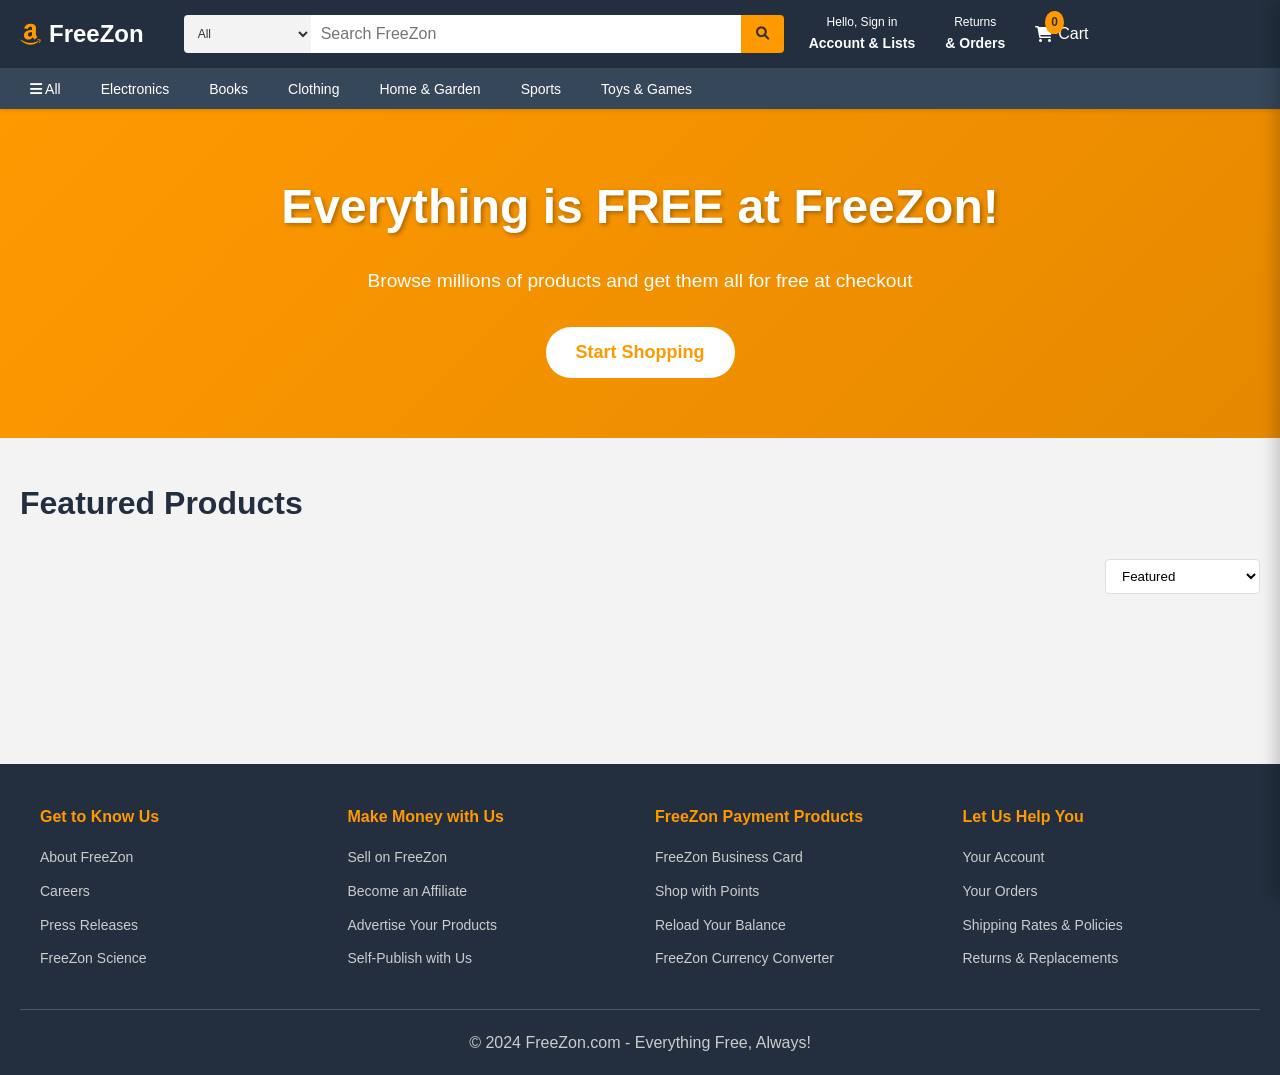
==== index.html @ 608e71ea "Create FreeZon e-commerce site with dynamic product catalog and cart functionality Co-authored-by: s" ====
<!DOCTYPE html>
<html lang="en">
<head>
    <meta charset="UTF-8">
    <meta name="viewport" content="width=device-width, initial-scale=1.0">
    <title>FreeZon - Everything Free Store</title>
    <link rel="stylesheet" href="styles.css">
    <link href="https://cdnjs.cloudflare.com/ajax/libs/font-awesome/6.0.0/css/all.min.css" rel="stylesheet">
</head>
<body>
    <!-- Header -->
    <header class="header">
        <div class="header-top">
            <div class="logo">
                <i class="fab fa-amazon"></i>
                <span>FreeZon</span>
            </div>
            
            <div class="search-bar">
                <select class="search-category">
                    <option value="all">All</option>
                    <option value="electronics">Electronics</option>
                    <option value="books">Books</option>
                    <option value="clothing">Clothing</option>
                    <option value="home">Home & Garden</option>
                </select>
                <input type="text" placeholder="Search FreeZon" id="searchInput">
                <button class="search-btn"><i class="fas fa-search"></i></button>
            </div>

            <div class="header-actions">
                <div class="account">
                    <span class="small-text">Hello, Sign in</span>
                    <span class="bold-text">Account & Lists</span>
                </div>
                <div class="orders">
                    <span class="small-text">Returns</span>
                    <span class="bold-text">& Orders</span>
                </div>
                <div class="cart" onclick="toggleCart()">
                    <i class="fas fa-shopping-cart"></i>
                    <span class="cart-count" id="cartCount">0</span>
                    <span>Cart</span>
                </div>
            </div>
        </div>

        <nav class="navbar">
            <ul>
                <li><a href="#" onclick="filterProducts('all')"><i class="fas fa-bars"></i> All</a></li>
                <li><a href="#" onclick="filterProducts('electronics')">Electronics</a></li>
                <li><a href="#" onclick="filterProducts('books')">Books</a></li>
                <li><a href="#" onclick="filterProducts('clothing')">Clothing</a></li>
                <li><a href="#" onclick="filterProducts('home')">Home & Garden</a></li>
                <li><a href="#" onclick="filterProducts('sports')">Sports</a></li>
                <li><a href="#" onclick="filterProducts('toys')">Toys & Games</a></li>
            </ul>
        </nav>
    </header>

    <!-- Hero Banner -->
    <section class="hero">
        <div class="hero-content">
            <h1>Everything is FREE at FreeZon!</h1>
            <p>Browse millions of products and get them all for free at checkout</p>
            <button class="cta-button" onclick="scrollToProducts()">Start Shopping</button>
        </div>
    </section>

    <!-- Products Section -->
    <main class="main-content">
        <div class="container">
            <h2>Featured Products</h2>
            
            <div class="filters">
                <select id="sortBy" onchange="sortProducts()">
                    <option value="featured">Featured</option>
                    <option value="price-low">Price: Low to High</option>
                    <option value="price-high">Price: High to Low</option>
                    <option value="rating">Customer Rating</option>
                </select>
            </div>

            <div class="products-grid" id="productsGrid">
                <!-- Products will be dynamically loaded here -->
            </div>
        </div>
    </main>

    <!-- Shopping Cart Sidebar -->
    <div class="cart-sidebar" id="cartSidebar">
        <div class="cart-header">
            <h3>Shopping Cart</h3>
            <button class="close-cart" onclick="toggleCart()"><i class="fas fa-times"></i></button>
        </div>
        <div class="cart-items" id="cartItems">
            <!-- Cart items will be displayed here -->
        </div>
        <div class="cart-footer">
            <div class="cart-total">
                <span>Total: <span id="cartTotal">$0.00</span></span>
                <span class="free-badge">FREE at checkout!</span>
            </div>
            <button class="checkout-btn" onclick="checkout()">Proceed to FREE Checkout</button>
        </div>
    </div>

    <!-- Product Modal -->
    <div class="modal" id="productModal">
        <div class="modal-content">
            <span class="close" onclick="closeModal()">&times;</span>
            <div class="modal-body" id="modalBody">
                <!-- Product details will be loaded here -->
            </div>
        </div>
    </div>

    <!-- Checkout Modal -->
    <div class="modal" id="checkoutModal">
        <div class="modal-content">
            <span class="close" onclick="closeCheckoutModal()">&times;</span>
            <div class="checkout-content">
                <h2>FREE Checkout - Order Confirmation</h2>
                <div class="order-summary" id="orderSummary">
                    <!-- Order details will be displayed here -->
                </div>
                <div class="shipping-info">
                    <h3>Shipping Information</h3>
                    <p><strong>Shipping:</strong> FREE (2-Day Prime Delivery)</p>
                    <p><strong>Address:</strong> 123 Free Street, Freetown, FS 12345</p>
                </div>
                <div class="payment-info">
                    <h3>Payment Information</h3>
                    <p><strong>Payment Method:</strong> FreeZon Credit (Unlimited Balance)</p>
                    <p><strong>Total Charged:</strong> <span class="free-price">$0.00</span></p>
                </div>
                <button class="place-order-btn" onclick="placeOrder()">Place Your FREE Order</button>
            </div>
        </div>
    </div>

    <!-- Success Modal -->
    <div class="modal" id="successModal">
        <div class="modal-content">
            <div class="success-content">
                <i class="fas fa-check-circle success-icon"></i>
                <h2>Order Placed Successfully!</h2>
                <p>Your FREE order has been confirmed and will be delivered within 2 days.</p>
                <p><strong>Order #:</strong> <span id="orderNumber"></span></p>
                <button class="continue-shopping-btn" onclick="closeSuccessModal()">Continue Shopping</button>
            </div>
        </div>
    </div>

    <!-- Footer -->
    <footer class="footer">
        <div class="footer-content">
            <div class="footer-section">
                <h4>Get to Know Us</h4>
                <ul>
                    <li><a href="#">About FreeZon</a></li>
                    <li><a href="#">Careers</a></li>
                    <li><a href="#">Press Releases</a></li>
                    <li><a href="#">FreeZon Science</a></li>
                </ul>
            </div>
            <div class="footer-section">
                <h4>Make Money with Us</h4>
                <ul>
                    <li><a href="#">Sell on FreeZon</a></li>
                    <li><a href="#">Become an Affiliate</a></li>
                    <li><a href="#">Advertise Your Products</a></li>
                    <li><a href="#">Self-Publish with Us</a></li>
                </ul>
            </div>
            <div class="footer-section">
                <h4>FreeZon Payment Products</h4>
                <ul>
                    <li><a href="#">FreeZon Business Card</a></li>
                    <li><a href="#">Shop with Points</a></li>
                    <li><a href="#">Reload Your Balance</a></li>
                    <li><a href="#">FreeZon Currency Converter</a></li>
                </ul>
            </div>
            <div class="footer-section">
                <h4>Let Us Help You</h4>
                <ul>
                    <li><a href="#">Your Account</a></li>
                    <li><a href="#">Your Orders</a></li>
                    <li><a href="#">Shipping Rates & Policies</a></li>
                    <li><a href="#">Returns & Replacements</a></li>
                </ul>
            </div>
        </div>
        <div class="footer-bottom">
            <p>&copy; 2024 FreeZon.com - Everything Free, Always!</p>
        </div>
    </footer>

    <script src="script.js"></script>
</body>
</html>
---- styles.css ----
* {
    margin: 0;
    padding: 0;
    box-sizing: border-box;
}

body {
    font-family: 'Amazon Ember', Arial, sans-serif;
    background-color: #f3f3f3;
    color: #333;
    line-height: 1.6;
}

/* Header Styles */
.header {
    background-color: #232F3E;
    color: white;
    position: sticky;
    top: 0;
    z-index: 1000;
    box-shadow: 0 2px 4px rgba(0,0,0,0.1);
}

.header-top {
    display: flex;
    align-items: center;
    padding: 8px 20px;
    max-width: 1500px;
    margin: 0 auto;
}

.logo {
    display: flex;
    align-items: center;
    font-size: 24px;
    font-weight: bold;
    margin-right: 20px;
    cursor: pointer;
}

.logo i {
    margin-right: 8px;
    color: #FF9900;
}

.search-bar {
    display: flex;
    flex: 1;
    margin: 0 20px;
    max-width: 600px;
}

.search-category {
    background-color: #f3f3f3;
    color: #333;
    border: none;
    padding: 10px;
    border-radius: 4px 0 0 4px;
    font-size: 12px;
    cursor: pointer;
}

#searchInput {
    flex: 1;
    padding: 10px;
    border: none;
    font-size: 16px;
}

.search-btn {
    background-color: #FF9900;
    border: none;
    padding: 10px 15px;
    border-radius: 0 4px 4px 0;
    cursor: pointer;
    color: #333;
}

.search-btn:hover {
    background-color: #e68900;
}

.header-actions {
    display: flex;
    align-items: center;
    gap: 20px;
}

.account, .orders, .cart {
    cursor: pointer;
    padding: 5px;
    border-radius: 2px;
    transition: background-color 0.2s;
}

.account:hover, .orders:hover, .cart:hover {
    background-color: #485769;
}

.account, .orders {
    text-align: center;
}

.small-text {
    font-size: 12px;
    display: block;
}

.bold-text {
    font-size: 14px;
    font-weight: bold;
    display: block;
}

.cart {
    display: flex;
    align-items: center;
    gap: 5px;
    position: relative;
}

.cart-count {
    background-color: #FF9900;
    color: #333;
    border-radius: 50%;
    padding: 2px 6px;
    font-size: 12px;
    font-weight: bold;
    position: absolute;
    top: -5px;
    left: 15px;
}

/* Navigation */
.navbar {
    background-color: #37475A;
    padding: 8px 20px;
}

.navbar ul {
    display: flex;
    list-style: none;
    max-width: 1500px;
    margin: 0 auto;
    gap: 20px;
}

.navbar a {
    color: white;
    text-decoration: none;
    padding: 5px 10px;
    border-radius: 2px;
    font-size: 14px;
    transition: background-color 0.2s;
}

.navbar a:hover {
    background-color: #485769;
}

/* Hero Section */
.hero {
    background: linear-gradient(135deg, #FF9900, #e68900);
    color: white;
    padding: 60px 20px;
    text-align: center;
}

.hero-content h1 {
    font-size: 3rem;
    margin-bottom: 20px;
    text-shadow: 2px 2px 4px rgba(0,0,0,0.3);
}

.hero-content p {
    font-size: 1.2rem;
    margin-bottom: 30px;
    max-width: 600px;
    margin-left: auto;
    margin-right: auto;
}

.cta-button {
    background-color: white;
    color: #FF9900;
    border: none;
    padding: 15px 30px;
    font-size: 18px;
    font-weight: bold;
    border-radius: 25px;
    cursor: pointer;
    transition: transform 0.2s, box-shadow 0.2s;
}

.cta-button:hover {
    transform: translateY(-2px);
    box-shadow: 0 5px 15px rgba(0,0,0,0.2);
}

/* Main Content */
.main-content {
    padding: 40px 20px;
    max-width: 1500px;
    margin: 0 auto;
}

.container h2 {
    font-size: 2rem;
    margin-bottom: 30px;
    color: #232F3E;
}

.filters {
    margin-bottom: 30px;
    display: flex;
    justify-content: flex-end;
}

#sortBy {
    padding: 8px 12px;
    border: 1px solid #ddd;
    border-radius: 4px;
    background-color: white;
    cursor: pointer;
}

/* Products Grid */
.products-grid {
    display: grid;
    grid-template-columns: repeat(auto-fill, minmax(280px, 1fr));
    gap: 20px;
    margin-bottom: 40px;
}

.product-card {
    background: white;
    border-radius: 8px;
    padding: 20px;
    box-shadow: 0 2px 8px rgba(0,0,0,0.1);
    transition: transform 0.2s, box-shadow 0.2s;
    cursor: pointer;
}

.product-card:hover {
    transform: translateY(-5px);
    box-shadow: 0 5px 20px rgba(0,0,0,0.15);
}

.product-image {
    width: 100%;
    height: 200px;
    object-fit: cover;
    border-radius: 4px;
    margin-bottom: 15px;
}

.product-title {
    font-size: 16px;
    font-weight: 500;
    margin-bottom: 10px;
    color: #232F3E;
    line-height: 1.4;
}

.product-rating {
    display: flex;
    align-items: center;
    margin-bottom: 10px;
    gap: 5px;
}

.stars {
    color: #FF9900;
}

.rating-count {
    color: #666;
    font-size: 14px;
}

.product-price {
    display: flex;
    align-items: center;
    gap: 10px;
    margin-bottom: 15px;
}

.current-price {
    font-size: 20px;
    font-weight: bold;
    color: #B12704;
}

.original-price {
    font-size: 16px;
    color: #666;
    text-decoration: line-through;
}

.free-price {
    font-size: 24px;
    font-weight: bold;
    color: #007600;
}

.add-to-cart {
    width: 100%;
    background-color: #FF9900;
    color: white;
    border: none;
    padding: 10px;
    border-radius: 4px;
    font-size: 14px;
    font-weight: bold;
    cursor: pointer;
    transition: background-color 0.2s;
}

.add-to-cart:hover {
    background-color: #e68900;
}

/* Cart Sidebar */
.cart-sidebar {
    position: fixed;
    top: 0;
    right: -400px;
    width: 400px;
    height: 100vh;
    background: white;
    box-shadow: -5px 0 15px rgba(0,0,0,0.2);
    transition: right 0.3s ease;
    z-index: 2000;
    display: flex;
    flex-direction: column;
}

.cart-sidebar.open {
    right: 0;
}

.cart-header {
    display: flex;
    justify-content: space-between;
    align-items: center;
    padding: 20px;
    border-bottom: 1px solid #ddd;
    background-color: #f8f9fa;
}

.cart-header h3 {
    color: #232F3E;
}

.close-cart {
    background: none;
    border: none;
    font-size: 20px;
    cursor: pointer;
    color: #666;
}

.cart-items {
    flex: 1;
    overflow-y: auto;
    padding: 20px;
}

.cart-item {
    display: flex;
    gap: 15px;
    padding: 15px 0;
    border-bottom: 1px solid #eee;
}

.cart-item-image {
    width: 80px;
    height: 80px;
    object-fit: cover;
    border-radius: 4px;
}

.cart-item-info {
    flex: 1;
}

.cart-item-title {
    font-size: 14px;
    margin-bottom: 5px;
    color: #232F3E;
}

.cart-item-price {
    font-weight: bold;
    color: #B12704;
    margin-bottom: 10px;
}

.quantity-controls {
    display: flex;
    align-items: center;
    gap: 10px;
}

.quantity-btn {
    background-color: #f0f0f0;
    border: 1px solid #ddd;
    padding: 5px 10px;
    cursor: pointer;
    border-radius: 3px;
}

.quantity-btn:hover {
    background-color: #e0e0e0;
}

.cart-footer {
    padding: 20px;
    border-top: 1px solid #ddd;
    background-color: #f8f9fa;
}

.cart-total {
    display: flex;
    justify-content: space-between;
    align-items: center;
    margin-bottom: 15px;
    font-size: 18px;
    font-weight: bold;
}

.free-badge {
    background-color: #007600;
    color: white;
    padding: 5px 10px;
    border-radius: 15px;
    font-size: 12px;
}

.checkout-btn {
    width: 100%;
    background-color: #FF9900;
    color: white;
    border: none;
    padding: 15px;
    border-radius: 25px;
    font-size: 16px;
    font-weight: bold;
    cursor: pointer;
    transition: background-color 0.2s;
}

.checkout-btn:hover {
    background-color: #e68900;
}

/* Modal Styles */
.modal {
    display: none;
    position: fixed;
    z-index: 3000;
    left: 0;
    top: 0;
    width: 100%;
    height: 100%;
    background-color: rgba(0,0,0,0.5);
}

.modal.show {
    display: flex;
    align-items: center;
    justify-content: center;
}

.modal-content {
    background-color: white;
    padding: 20px;
    border-radius: 8px;
    width: 90%;
    max-width: 800px;
    max-height: 90vh;
    overflow-y: auto;
    position: relative;
}

.close {
    position: absolute;
    top: 15px;
    right: 20px;
    font-size: 28px;
    font-weight: bold;
    cursor: pointer;
    color: #666;
}

.close:hover {
    color: #000;
}

.modal-body {
    display: flex;
    gap: 30px;
    margin-top: 20px;
}

.modal-image {
    width: 300px;
    height: 300px;
    object-fit: cover;
    border-radius: 8px;
}

.modal-info h2 {
    color: #232F3E;
    margin-bottom: 15px;
}

.modal-description {
    margin-bottom: 20px;
    line-height: 1.6;
    color: #666;
}

/* Checkout Modal */
.checkout-content {
    padding: 20px 0;
}

.checkout-content h2 {
    color: #232F3E;
    margin-bottom: 30px;
    text-align: center;
}

.order-summary {
    background-color: #f8f9fa;
    padding: 20px;
    border-radius: 8px;
    margin-bottom: 20px;
}

.shipping-info, .payment-info {
    margin-bottom: 20px;
    padding: 15px;
    border: 1px solid #ddd;
    border-radius: 4px;
}

.shipping-info h3, .payment-info h3 {
    color: #232F3E;
    margin-bottom: 10px;
}

.place-order-btn {
    width: 100%;
    background-color: #FF9900;
    color: white;
    border: none;
    padding: 15px;
    border-radius: 25px;
    font-size: 18px;
    font-weight: bold;
    cursor: pointer;
    transition: background-color 0.2s;
}

.place-order-btn:hover {
    background-color: #e68900;
}

/* Success Modal */
.success-content {
    text-align: center;
    padding: 40px 20px;
}

.success-icon {
    font-size: 60px;
    color: #007600;
    margin-bottom: 20px;
}

.success-content h2 {
    color: #232F3E;
    margin-bottom: 20px;
}

.continue-shopping-btn {
    background-color: #FF9900;
    color: white;
    border: none;
    padding: 15px 30px;
    border-radius: 25px;
    font-size: 16px;
    font-weight: bold;
    cursor: pointer;
    margin-top: 20px;
    transition: background-color 0.2s;
}

.continue-shopping-btn:hover {
    background-color: #e68900;
}

/* Footer */
.footer {
    background-color: #232F3E;
    color: white;
    padding: 40px 20px 20px;
    margin-top: 60px;
}

.footer-content {
    display: grid;
    grid-template-columns: repeat(auto-fit, minmax(250px, 1fr));
    gap: 30px;
    max-width: 1200px;
    margin: 0 auto;
}

.footer-section h4 {
    margin-bottom: 15px;
    color: #FF9900;
}

.footer-section ul {
    list-style: none;
}

.footer-section li {
    margin-bottom: 8px;
}

.footer-section a {
    color: #ccc;
    text-decoration: none;
    font-size: 14px;
}

.footer-section a:hover {
    color: white;
}

.footer-bottom {
    text-align: center;
    margin-top: 30px;
    padding-top: 20px;
    border-top: 1px solid #485769;
    color: #ccc;
}

/* Responsive Design */
@media (max-width: 768px) {
    .header-top {
        flex-wrap: wrap;
        gap: 10px;
    }
    
    .search-bar {
        order: 3;
        flex-basis: 100%;
        margin: 10px 0 0 0;
    }
    
    .navbar ul {
        flex-wrap: wrap;
        gap: 10px;
    }
    
    .hero-content h1 {
        font-size: 2rem;
    }
    
    .products-grid {
        grid-template-columns: repeat(auto-fill, minmax(240px, 1fr));
        gap: 15px;
    }
    
    .cart-sidebar {
        width: 100%;
        right: -100%;
    }
    
    .modal-body {
        flex-direction: column;
        gap: 20px;
    }
    
    .modal-image {
        width: 100%;
        height: 250px;
    }
    
    .footer-content {
        grid-template-columns: 1fr;
        gap: 20px;
    }
}

/* Loading Animation */
.loading {
    display: inline-block;
    width: 20px;
    height: 20px;
    border: 3px solid #f3f3f3;
    border-top: 3px solid #FF9900;
    border-radius: 50%;
    animation: spin 1s linear infinite;
}

@keyframes spin {
    0% { transform: rotate(0deg); }
    100% { transform: rotate(360deg); }
}

/* Utility Classes */
.hidden {
    display: none !important;
}

.text-center {
    text-align: center;
}

.mb-20 {
    margin-bottom: 20px;
}

.fade-in {
    animation: fadeIn 0.5s ease-in;
}

@keyframes fadeIn {
    from { opacity: 0; transform: translateY(20px); }
    to { opacity: 1; transform: translateY(0); }
}
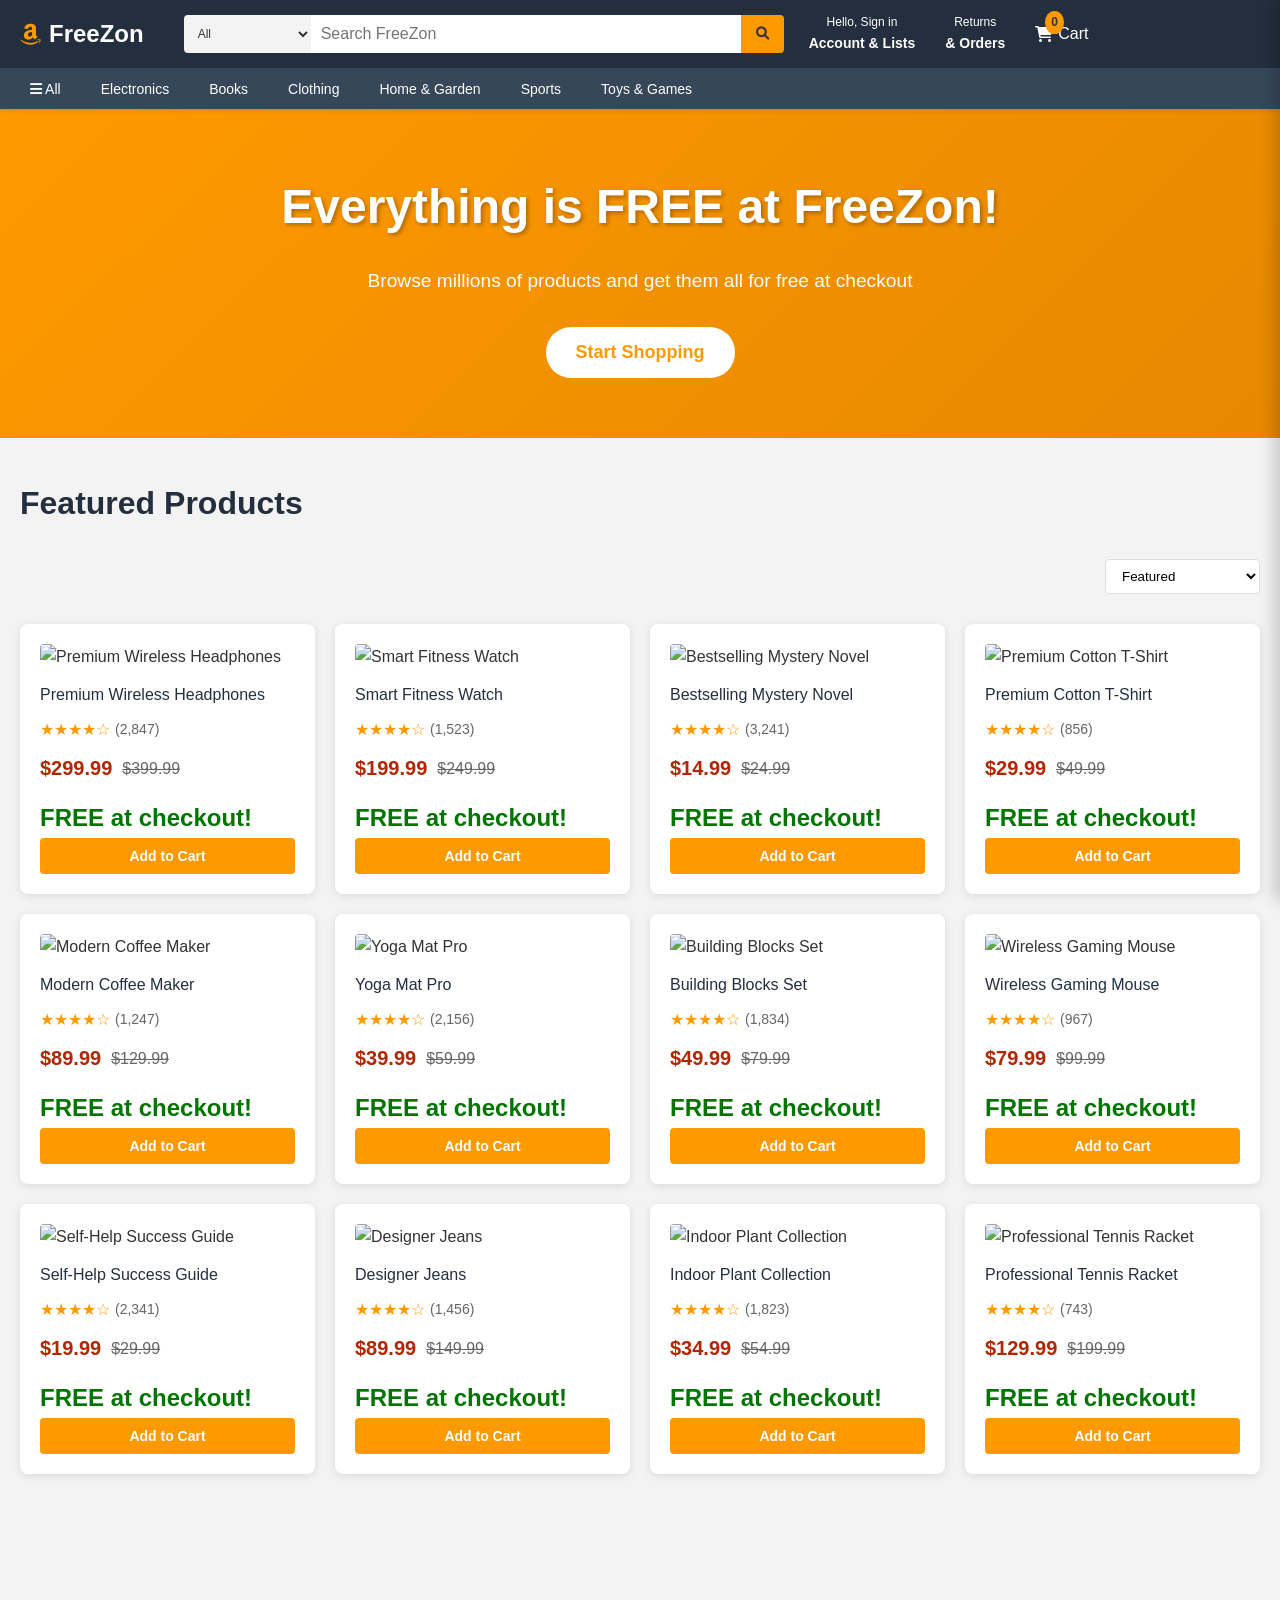
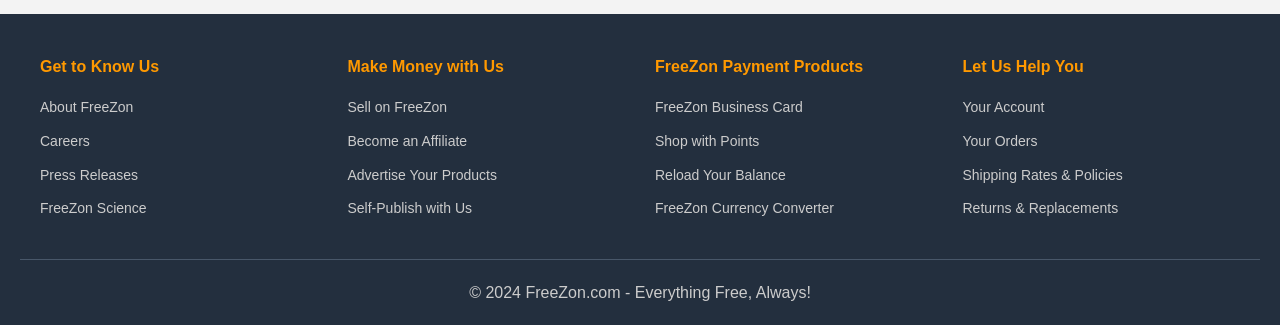
==== commit f91bfff9: "Fix CodeRabbit review issues: invalid token prefix, memory leak, duplicate function 1. Remove invali" ====
--- a/index.html
+++ b/index.html
@@ -73,7 +73,7 @@
             <h2>Featured Products</h2>
             
             <div class="filters">
-                <select id="sortBy" onchange="sortProducts()">
+                <select id="sortBy" onchange="handleSortChange()">
                     <option value="featured">Featured</option>
                     <option value="price-low">Price: Low to High</option>
                     <option value="price-high">Price: High to Low</option>
